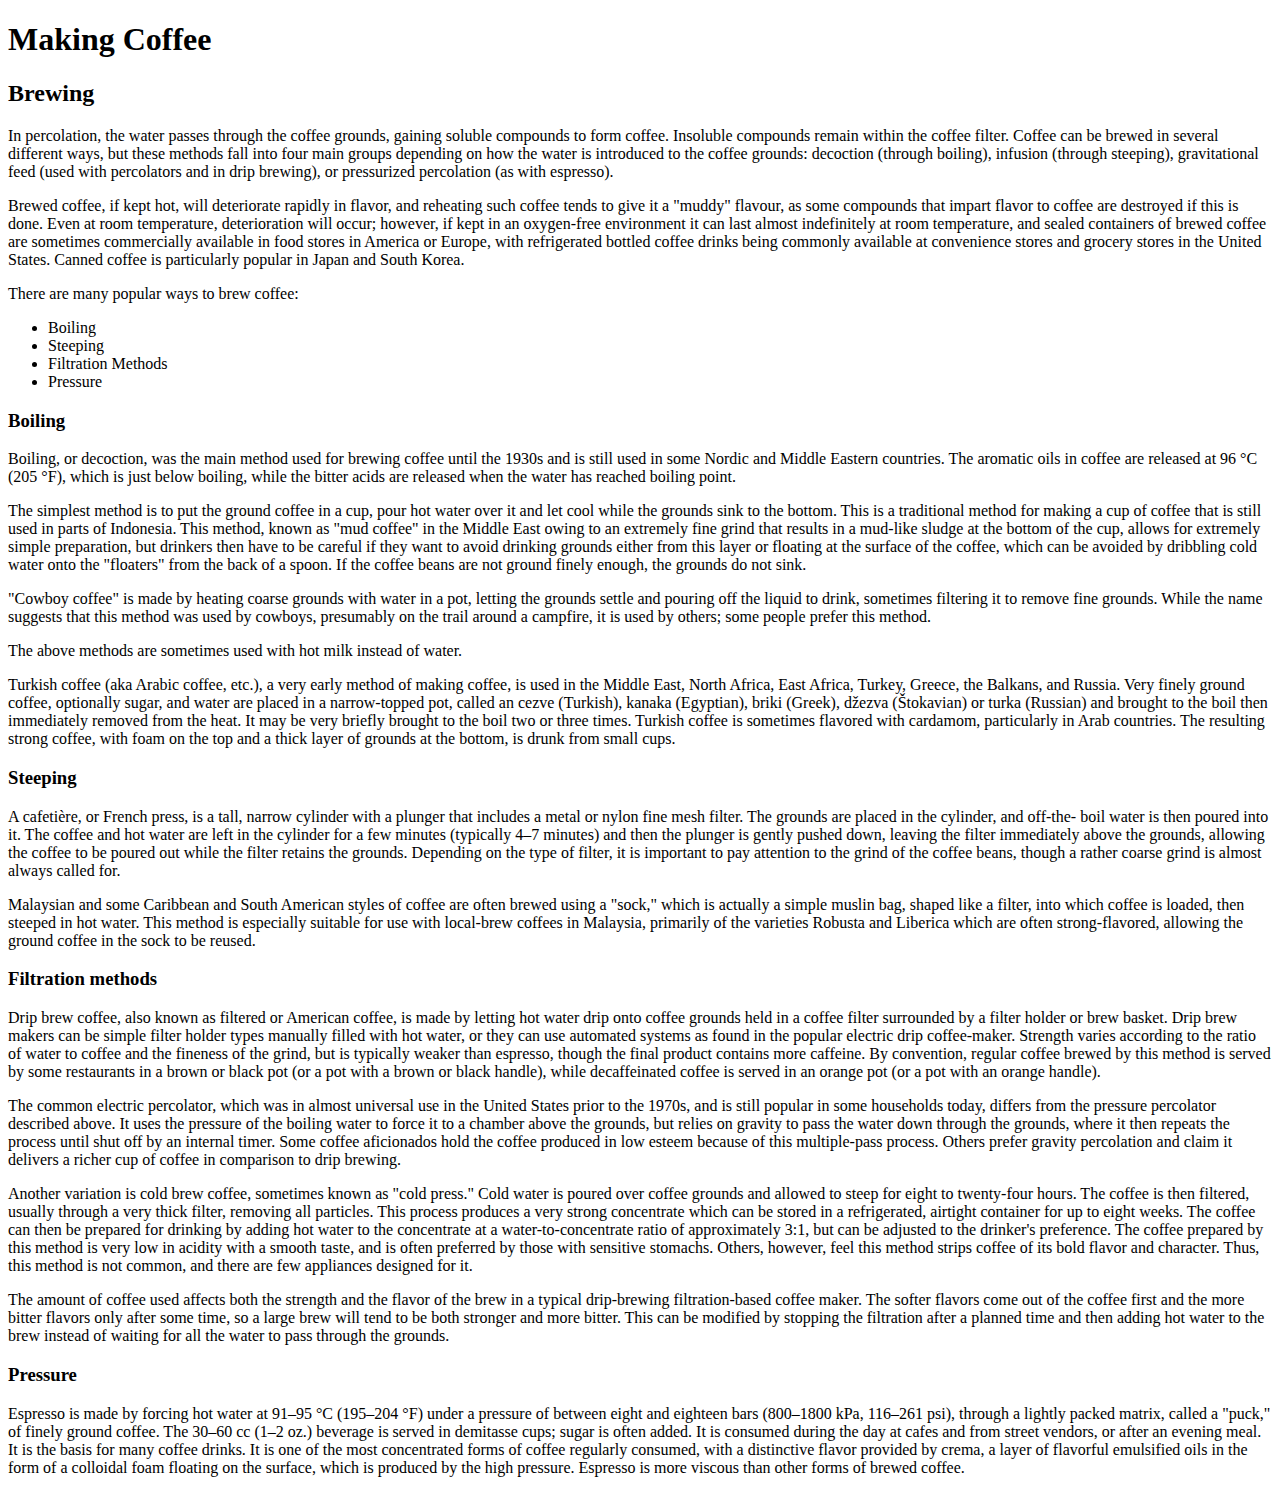
==== brewing.html @ 5e413b20 "added all website files in repository" ====
<!doctype html>
<html>

<head>
    <meta charset="utf-8">
    <title>Coffee Brewing</title>

</head>

<body>
    <section>
        <h1>Making Coffee</h1>

        <h2>Brewing</h2>

        <p>
            In percolation, the water passes through the coffee grounds, gaining soluble compounds to form coffee. Insoluble compounds remain within the coffee filter. Coffee can be brewed in several different ways, but these methods fall into four main groups depending
            on how the water is introduced to the coffee grounds: decoction (through boiling), infusion (through steeping), gravitational feed (used with percolators and in drip brewing), or pressurized percolation (as with espresso).
        </p>
        <p>
            Brewed coffee, if kept hot, will deteriorate rapidly in flavor, and reheating such coffee tends to give it a "muddy" flavour, as some compounds that impart flavor to coffee are destroyed if this is done. Even at room temperature, deterioration will occur;
            however, if kept in an oxygen-free environment it can last almost indefinitely at room temperature, and sealed containers of brewed coffee are sometimes commercially available in food stores in America or Europe, with refrigerated bottled
            coffee drinks being commonly available at convenience stores and grocery stores in the United States. Canned coffee is particularly popular in Japan and South Korea.
        </p>
    </section>
    <p>
        There are many popular ways to brew coffee:
    </p>
    <ul>
        <li>Boiling</li>
        <li>Steeping</li>
        <li>Filtration Methods</li>
        <li>Pressure</li>
    </ul>
    <h3>Boiling</h3>

    <p>
        Boiling, or decoction, was the main method used for brewing coffee until the 1930s and is still used in some Nordic and Middle Eastern countries. The aromatic oils in coffee are released at 96 °C (205 °F), which is just below boiling, while the bitter
        acids are released when the water has reached boiling point.
    </p>
    <p>
        The simplest method is to put the ground coffee in a cup, pour hot water over it and let cool while the grounds sink to the bottom. This is a traditional method for making a cup of coffee that is still used in parts of Indonesia. This method, known as
        "mud coffee" in the Middle East owing to an extremely fine grind that results in a mud-like sludge at the bottom of the cup, allows for extremely simple preparation, but drinkers then have to be careful if they want to avoid drinking grounds either
        from this layer or floating at the surface of the coffee, which can be avoided by dribbling cold water onto the "floaters" from the back of a spoon. If the coffee beans are not ground finely enough, the grounds do not sink.
    </p>
    <p>
        "Cowboy coffee" is made by heating coarse grounds with water in a pot, letting the grounds settle and pouring off the liquid to drink, sometimes filtering it to remove fine grounds. While the name suggests that this method was used by cowboys, presumably
        on the trail around a campfire, it is used by others; some people prefer this method.
    </p>
    <p>
        The above methods are sometimes used with hot milk instead of water.
    </p>
    <p>
        Turkish coffee (aka Arabic coffee, etc.), a very early method of making coffee, is used in the Middle East, North Africa, East Africa, Turkey, Greece, the Balkans, and Russia. Very finely ground coffee, optionally sugar, and water are placed in a narrow-topped
        pot, called an cezve (Turkish), kanaka (Egyptian), briki (Greek), džezva (Štokavian) or turka (Russian) and brought to the boil then immediately removed from the heat. It may be very briefly brought to the boil two or three times. Turkish coffee
        is sometimes flavored with cardamom, particularly in Arab countries. The resulting strong coffee, with foam on the top and a thick layer of grounds at the bottom, is drunk from small cups.
    </p>
    <h3>Steeping</h3>
    <p>
        A cafetière, or French press, is a tall, narrow cylinder with a plunger that includes a metal or nylon fine mesh filter. The grounds are placed in the cylinder, and off-the- boil water is then poured into it. The coffee and hot water are left in the cylinder
        for a few minutes (typically 4–7 minutes) and then the plunger is gently pushed down, leaving the filter immediately above the grounds, allowing the coffee to be poured out while the filter retains the grounds. Depending on the type of filter,
        it is important to pay attention to the grind of the coffee beans, though a rather coarse grind is almost always called for.
    </p>
    <p>
        Malaysian and some Caribbean and South American styles of coffee are often brewed using a "sock," which is actually a simple muslin bag, shaped like a filter, into which coffee is loaded, then steeped in hot water. This method is especially suitable for
        use with local-brew coffees in Malaysia, primarily of the varieties Robusta and Liberica which are often strong-flavored, allowing the ground coffee in the sock to be reused.
    </p>
    <h3>Filtration methods</h3>
    <p>
        Drip brew coffee, also known as filtered or American coffee, is made by letting hot water drip onto coffee grounds held in a coffee filter surrounded by a filter holder or brew basket. Drip brew makers can be simple filter holder types manually filled
        with hot water, or they can use automated systems as found in the popular electric drip coffee-maker. Strength varies according to the ratio of water to coffee and the fineness of the grind, but is typically weaker than espresso, though the final
        product contains more caffeine. By convention, regular coffee brewed by this method is served by some restaurants in a brown or black pot (or a pot with a brown or black handle), while decaffeinated coffee is served in an orange pot (or a pot
        with an orange handle).
    </p>
    <p>
        The common electric percolator, which was in almost universal use in the United States prior to the 1970s, and is still popular in some households today, differs from the pressure percolator described above. It uses the pressure of the boiling water to
        force it to a chamber above the grounds, but relies on gravity to pass the water down through the grounds, where it then repeats the process until shut off by an internal timer. Some coffee aficionados hold the coffee produced in low esteem because
        of this multiple-pass process. Others prefer gravity percolation and claim it delivers a richer cup of coffee in comparison to drip brewing.
    </p>
    <p>
        Another variation is cold brew coffee, sometimes known as "cold press." Cold water is poured over coffee grounds and allowed to steep for eight to twenty-four hours. The coffee is then filtered, usually through a very thick filter, removing all particles.
        This process produces a very strong concentrate which can be stored in a refrigerated, airtight container for up to eight weeks. The coffee can then be prepared for drinking by adding hot water to the concentrate at a water-to-concentrate ratio
        of approximately 3:1, but can be adjusted to the drinker's preference. The coffee prepared by this method is very low in acidity with a smooth taste, and is often preferred by those with sensitive stomachs. Others, however, feel this method strips
        coffee of its bold flavor and character. Thus, this method is not common, and there are few appliances designed for it.
    </p>
    <p>
        The amount of coffee used affects both the strength and the flavor of the brew in a typical drip-brewing filtration-based coffee maker. The softer flavors come out of the coffee first and the more bitter flavors only after some time, so a large brew will
        tend to be both stronger and more bitter. This can be modified by stopping the filtration after a planned time and then adding hot water to the brew instead of waiting for all the water to pass through the grounds.
    </p>
    <h3>Pressure</h3>
    <p>
        Espresso is made by forcing hot water at 91–95 °C (195–204 °F) under a pressure of between eight and eighteen bars (800–1800 kPa, 116–261 psi), through a lightly packed matrix, called a "puck," of finely ground coffee. The 30–60 cc (1–2 oz.) beverage
        is served in demitasse cups; sugar is often added. It is consumed during the day at cafes and from street vendors, or after an evening meal. It is the basis for many coffee drinks. It is one of the most concentrated forms of coffee regularly consumed,
        with a distinctive flavor provided by crema, a layer of flavorful emulsified oils in the form of a colloidal foam floating on the surface, which is produced by the high pressure. Espresso is more viscous than other forms of brewed coffee.
    </p>
</body>

</html>
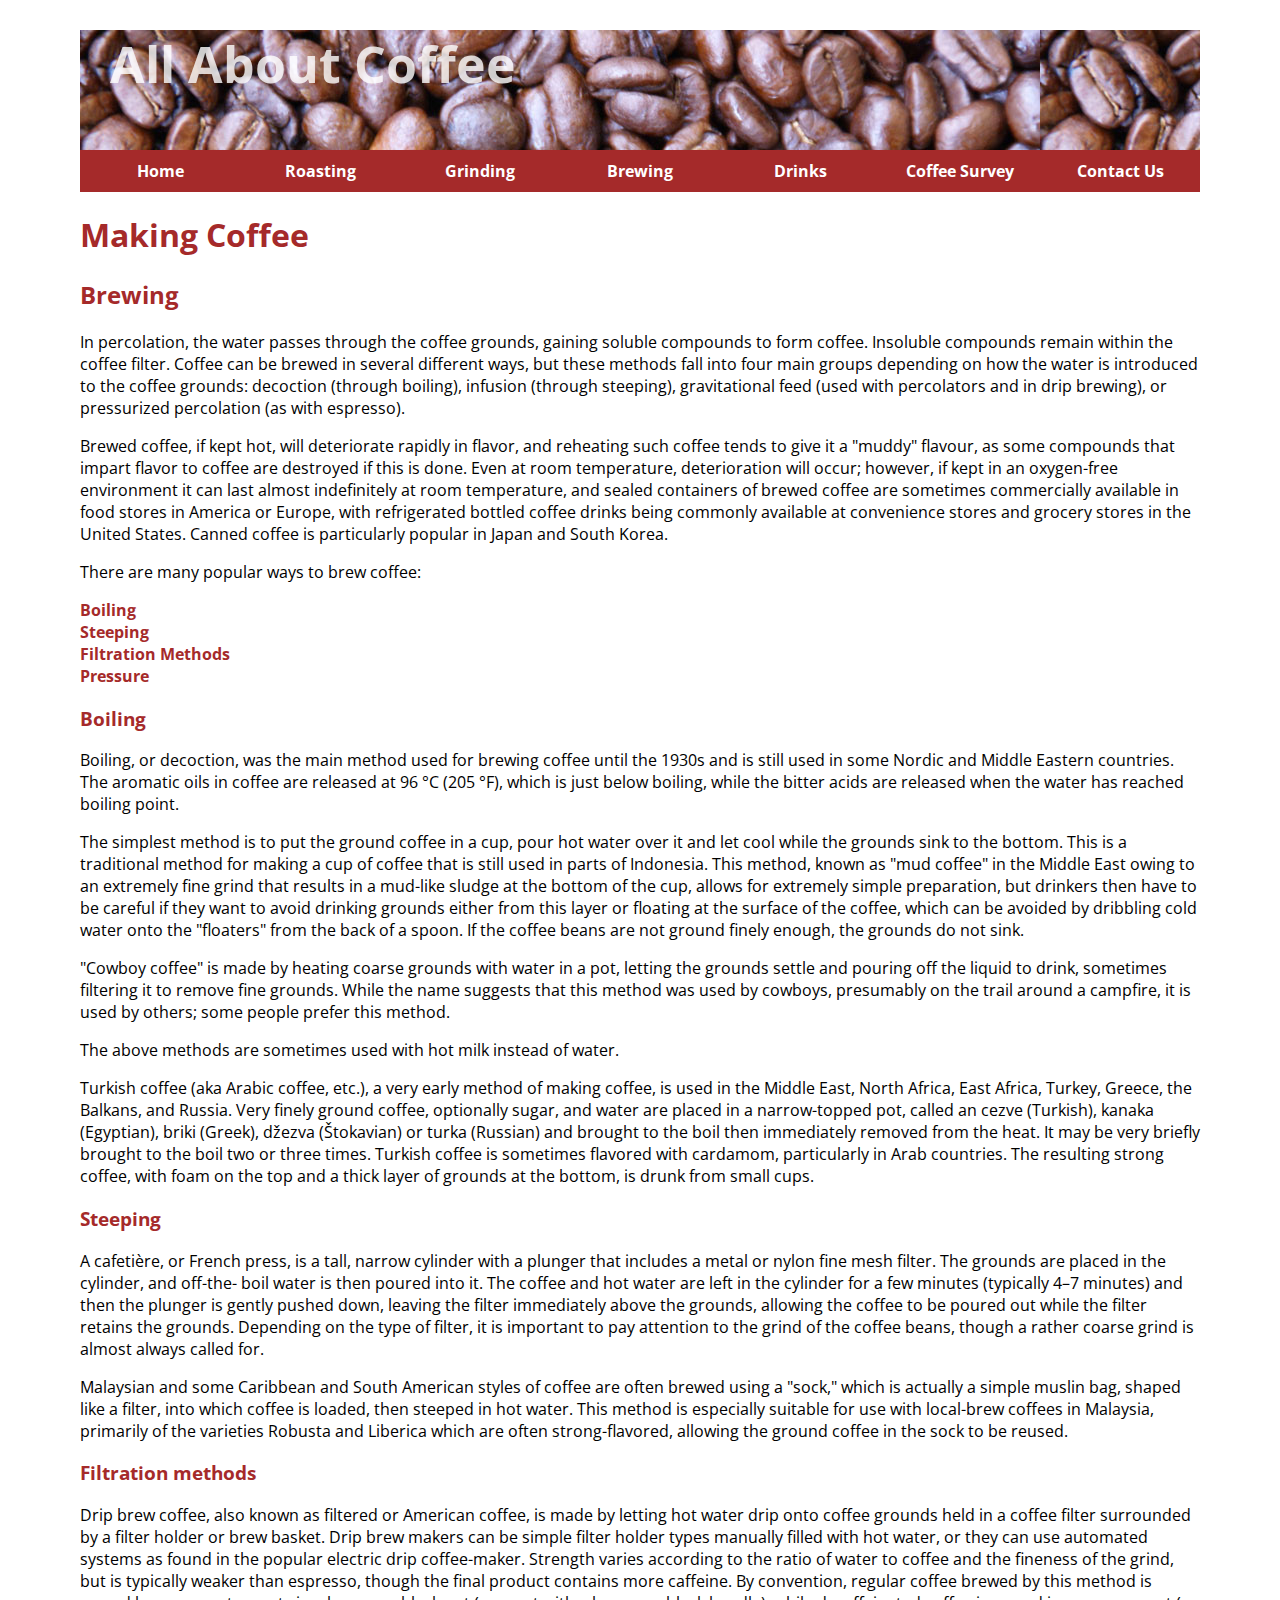
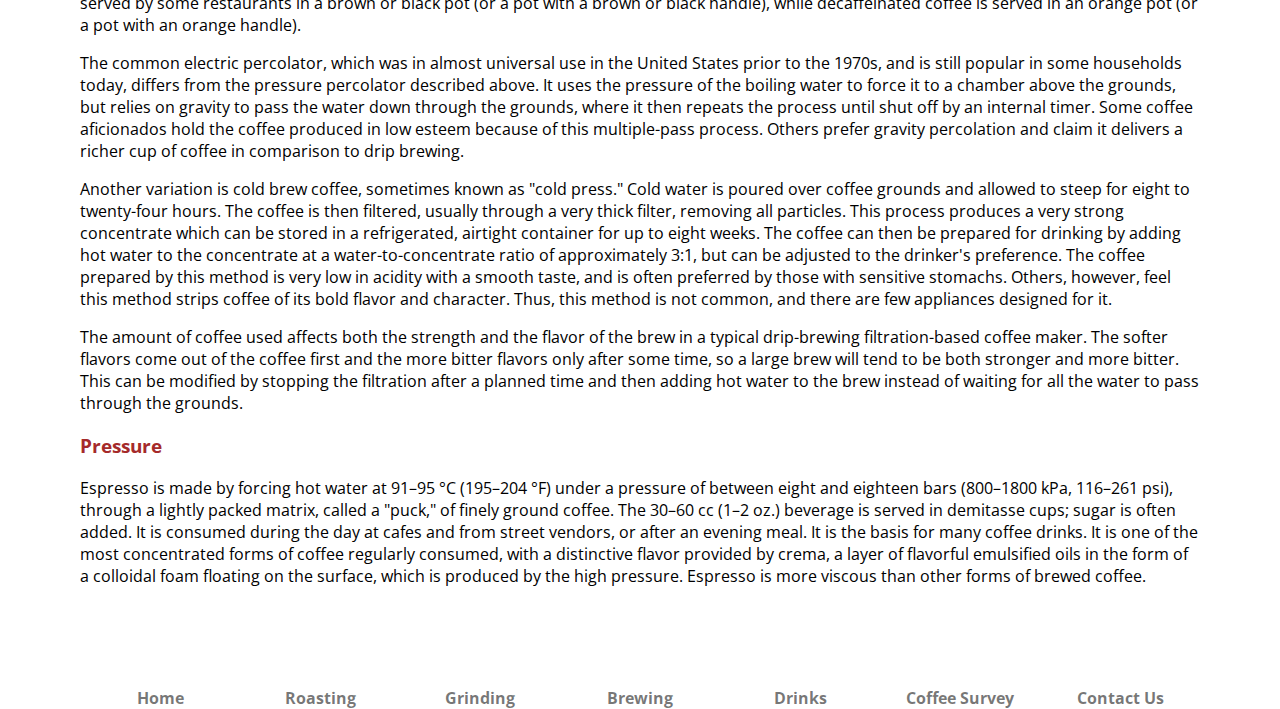
==== commit 9122f7b3: "made login,registration page" ====
--- a/brewing.html
+++ b/brewing.html
@@ -4,10 +4,25 @@
 <head>
     <meta charset="utf-8">
     <title>Coffee Brewing</title>
-
+    <link href="https://fonts.googleapis.com/css?family=Open+Sans" rel="stylesheet">
+    <link href="style.css" rel="stylesheet">
 </head>
 
 <body>
+    <header>
+        <h1>All About Coffee</h1>
+        <nav>
+            <ul>
+                <li><a href="./index.html">Home</a></li>
+                <li><a href="./roasting.html">Roasting</a></li>
+                <li><a href="./grinding.html">Grinding</a></li>
+                <li><a href="./brewing.html">Brewing</a></li>
+                <li><a href="./drinks.html">Drinks</a></li>
+                <li><a href="./survey.html">Coffee Survey</a></li>
+                <li><a href="./contact-us.html">Contact Us</a></li>
+            </ul>
+        </nav>
+    </header>
     <section>
         <h1>Making Coffee</h1>
 
@@ -26,13 +41,13 @@
     <p>
         There are many popular ways to brew coffee:
     </p>
-    <ul>
-        <li>Boiling</li>
-        <li>Steeping</li>
-        <li>Filtration Methods</li>
-        <li>Pressure</li>
+    <ul class="link-icons">
+        <li><a href="#boiling">Boiling</a></li>
+        <li><a href="#steeping">Steeping</a></li>
+        <li><a href="#filtration">Filtration Methods</a></li>
+        <li><a href="#pressure">Pressure</a></li>
     </ul>
-    <h3>Boiling</h3>
+    <h3 id="boiling">Boiling</h3>
 
     <p>
         Boiling, or decoction, was the main method used for brewing coffee until the 1930s and is still used in some Nordic and Middle Eastern countries. The aromatic oils in coffee are released at 96 °C (205 °F), which is just below boiling, while the bitter
@@ -55,7 +70,7 @@
         pot, called an cezve (Turkish), kanaka (Egyptian), briki (Greek), džezva (Štokavian) or turka (Russian) and brought to the boil then immediately removed from the heat. It may be very briefly brought to the boil two or three times. Turkish coffee
         is sometimes flavored with cardamom, particularly in Arab countries. The resulting strong coffee, with foam on the top and a thick layer of grounds at the bottom, is drunk from small cups.
     </p>
-    <h3>Steeping</h3>
+    <h3 id="steeping">Steeping</h3>
     <p>
         A cafetière, or French press, is a tall, narrow cylinder with a plunger that includes a metal or nylon fine mesh filter. The grounds are placed in the cylinder, and off-the- boil water is then poured into it. The coffee and hot water are left in the cylinder
         for a few minutes (typically 4–7 minutes) and then the plunger is gently pushed down, leaving the filter immediately above the grounds, allowing the coffee to be poured out while the filter retains the grounds. Depending on the type of filter,
@@ -65,7 +80,7 @@
         Malaysian and some Caribbean and South American styles of coffee are often brewed using a "sock," which is actually a simple muslin bag, shaped like a filter, into which coffee is loaded, then steeped in hot water. This method is especially suitable for
         use with local-brew coffees in Malaysia, primarily of the varieties Robusta and Liberica which are often strong-flavored, allowing the ground coffee in the sock to be reused.
     </p>
-    <h3>Filtration methods</h3>
+    <h3 id="filtration">Filtration methods</h3>
     <p>
         Drip brew coffee, also known as filtered or American coffee, is made by letting hot water drip onto coffee grounds held in a coffee filter surrounded by a filter holder or brew basket. Drip brew makers can be simple filter holder types manually filled
         with hot water, or they can use automated systems as found in the popular electric drip coffee-maker. Strength varies according to the ratio of water to coffee and the fineness of the grind, but is typically weaker than espresso, though the final
@@ -87,12 +102,25 @@
         The amount of coffee used affects both the strength and the flavor of the brew in a typical drip-brewing filtration-based coffee maker. The softer flavors come out of the coffee first and the more bitter flavors only after some time, so a large brew will
         tend to be both stronger and more bitter. This can be modified by stopping the filtration after a planned time and then adding hot water to the brew instead of waiting for all the water to pass through the grounds.
     </p>
-    <h3>Pressure</h3>
+    <h3 id="pressure">Pressure</h3>
     <p>
         Espresso is made by forcing hot water at 91–95 °C (195–204 °F) under a pressure of between eight and eighteen bars (800–1800 kPa, 116–261 psi), through a lightly packed matrix, called a "puck," of finely ground coffee. The 30–60 cc (1–2 oz.) beverage
         is served in demitasse cups; sugar is often added. It is consumed during the day at cafes and from street vendors, or after an evening meal. It is the basis for many coffee drinks. It is one of the most concentrated forms of coffee regularly consumed,
         with a distinctive flavor provided by crema, a layer of flavorful emulsified oils in the form of a colloidal foam floating on the surface, which is produced by the high pressure. Espresso is more viscous than other forms of brewed coffee.
     </p>
+    <footer>
+        <nav>
+            <ul>
+                <li><a href="./index.html">Home</a></li>
+                <li><a href="./roasting.html">Roasting</a></li>
+                <li><a href="./grinding.html">Grinding</a></li>
+                <li><a href="./brewing.html">Brewing</a></li>
+                <li><a href="./drinks.html">Drinks</a></li>
+                <li><a href="./survey.html">Coffee Survey</a></li>
+                <li><a href="./contact-us.html">Contact Us</a></li>
+            </ul>
+        </nav>
+    </footer>
 </body>
 
 </html>--- a/style.css
+++ b/style.css
@@ -0,0 +1,196 @@
+body {
+    font-family: 'Open Sans', sans-serif;
+    width: 1120px;
+    margin: 0 auto;
+}
+
+a {
+    text-decoration: none;
+    font-weight: bold;
+}
+
+header {
+    background-image: url("./images/coffee-beans.jpg");
+    height: 162px;
+    position: relative;
+    /* margin-bottom: 70px; */
+}
+
+header h1 {
+    color: rgba(255, 255, 255, 0.8);
+    margin-top: 30px;
+    margin-left: 30px;
+    font-size: 50px;
+}
+
+header nav {
+    display: block;
+    height: 0px;
+    position: absolute;
+    bottom: 42px;
+}
+
+header nav ul,
+footer nav ul {
+    list-style-type: none;
+    padding: 0px;
+    height: 0px;
+    margin: 0px;
+}
+
+nav ul li {
+    display: inline;
+}
+
+header ul li a:link,
+header ul li a:visited {
+    width: 160px;
+    background-color: brown;
+    display: block;
+    color: white;
+    padding: 10px 0px;
+    text-align: center;
+    float: left;
+}
+
+header ul li a:hover,
+header ul li a:active {
+    background-color: black;
+}
+
+h1,
+h2,
+h3,
+h4 {
+    color: brown;
+}
+
+aside {
+    padding: 10px;
+    margin-left: 10px;
+    background-color: tan;
+    width: 280px;
+    text-align: center;
+    float: right;
+    font-weight: bold;
+}
+
+aside p {
+    margin-top: 30px;
+}
+
+p a:link,
+p a:visited {
+    color: brown;
+}
+
+p a:hover,
+p a:active {
+    color: black;
+}
+
+footer {
+    display: block;
+    clear: right;
+    margin-top: 100px;
+}
+
+footer nav a:link,
+footer nav a:visited {
+    color: rgba(0, 0, 0, 0.541);
+    width: 160px;
+    display: block;
+    float: left;
+    text-align: center;
+}
+
+footer nav a:hover,
+footer nav a:active {
+    color: black;
+}
+
+.photo-right {
+    float: right;
+    margin-left: 10px;
+}
+
+ul.normal-icons {
+    list-style-image: url("./images/tiny-coffee-cup.gif");
+}
+
+ul.link-icons {
+    list-style-type: none;
+    padding: 0px;
+}
+
+ul.link-icons a:link,
+ul.link-icons a:visited {
+    color: brown;
+}
+
+ul.link-icons a:hover,
+ul.link-icons a:active {
+    color: brown;
+}
+
+#cup-img {
+    float: left;
+    margin-right: 10px;
+}
+
+.login-head {
+    position: absolute;
+    top: 16%;
+    left: 33%;
+    font-size: 2.5em;
+}
+
+.login-sect {
+    width: 33%;
+    background-color: white;
+    padding: 10px;
+    position: absolute;
+    top: 30%;
+    left: 33%;
+    height: 28%;
+    margin: 0px auto;
+}
+
+.login-sect form {
+    padding: 5px 4px;
+    /* height: 40%; */
+}
+
+
+/* #login-sect form input {} */
+
+.text {
+    width: 90%;
+    padding: 10px;
+    /* margin: 2px; */
+    margin: 9px;
+}
+
+#button {
+    width: 95%;
+    font-weight: bold;
+    vertical-align: middle;
+    background-color: rgba(165, 42, 42, 0.788);
+    color: white;
+}
+
+#button:hover,
+#button:active {
+    background-color: brown;
+}
+
+#reg-sect {
+    height: 50%;
+}
+
+#suc-reg {
+    box-shadow: 1px 1px 1px #888888;
+    background-color: white;
+    padding: 10px;
+    margin: 30px;
+}